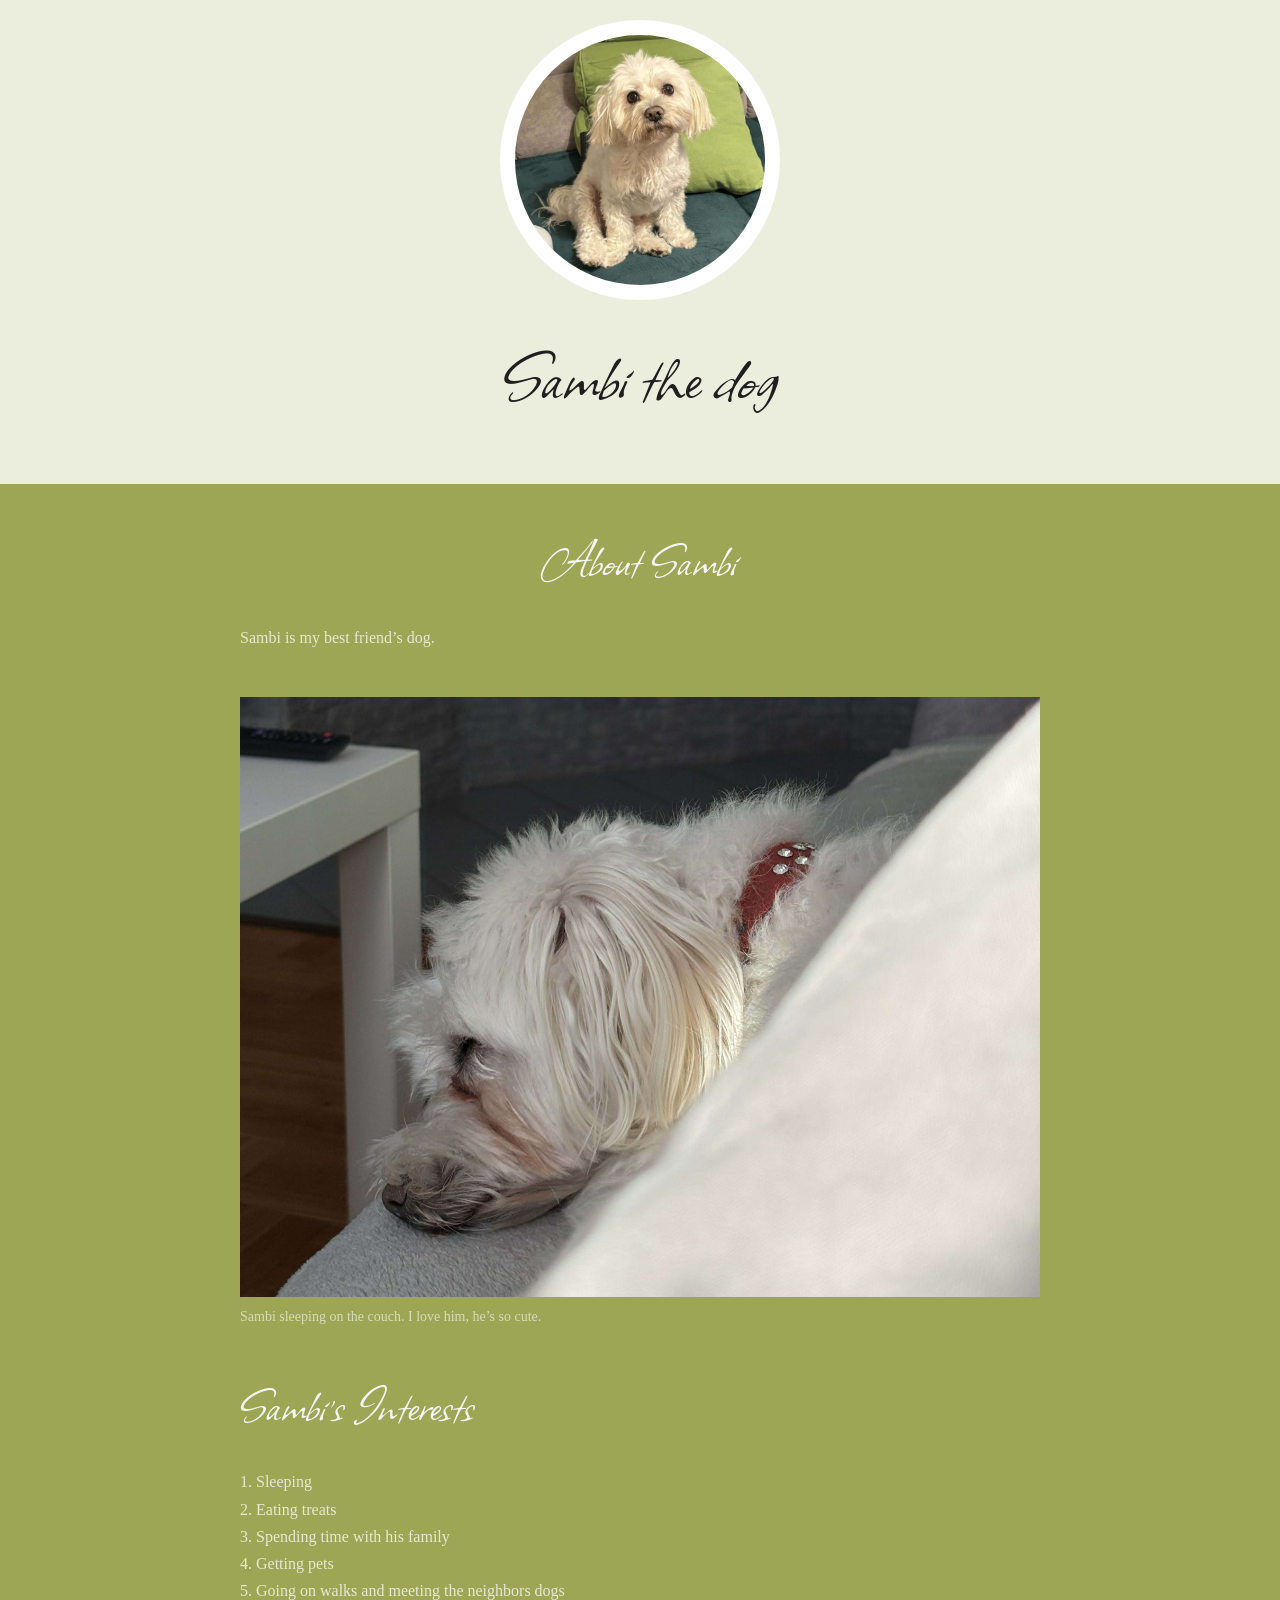
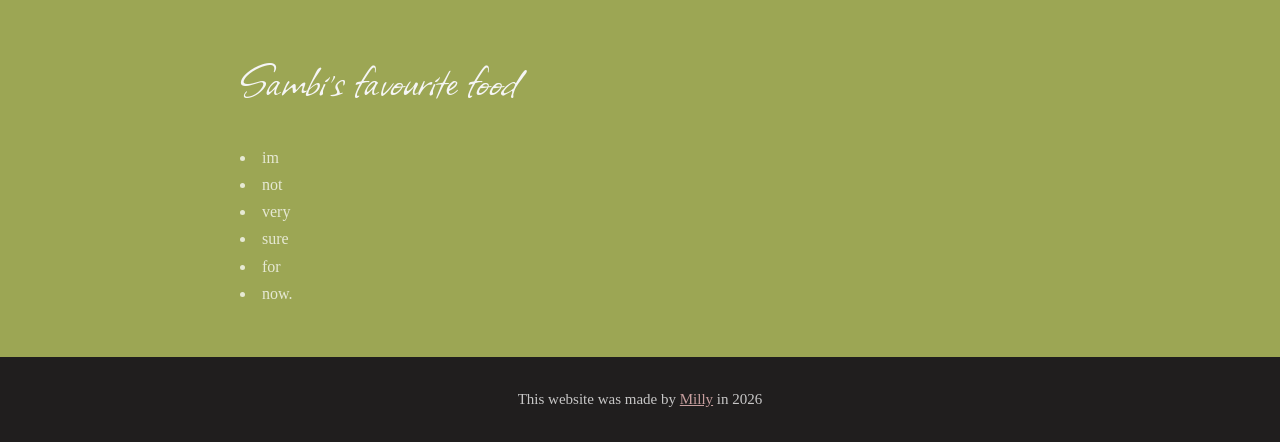
==== sambi.html @ 29d47c78 "created a webpage for sambi" ====
<!DOCTYPE html>
<html>
<head>
    <meta charset="UTF-8">
    <meta name="viewport" content="width=device-width, user-scalable=no, initial-scale=1.0">
    <title>Sambi</title>
    <link rel="icon" href="./img/sambi-icon.jpg">
    <link rel="stylesheet" href="./css/style.css">
</head>
<body class="sambor">

    <!-- header -->
     <header>
        <img src="./img/sambi-pfp.jpg" alt="Sambi the dog profile picture">
        
        <h1>Sambi the dog</h1>
     </header>

    <!-- main -->
        <main>
            <h2 class="about">About Sambi</h2>
            <p>Sambi is my best friend&rsquo;s dog.</p>
            <img src="./img/sambi-picture.jpg" alt="About Sambi">
            <p class="caption">Sambi sleeping on the couch. I love him, he&rsquo;s so cute.</p>
            <h2>Sambi&rsquo;s Interests</h2>
            <ol>
                <li>Sleeping</li>
                <li>Eating treats</li>
                <li>Spending time with his family</li>
                <li>Getting pets</li>
                <li>Going on walks and meeting the neighbors dogs</li>
            </ol>
            <h2>Sambi&rsquo;s favourite food</h2>
            <ul>
                <li>im</li>
                <li>not</li>
                <li>very</li>
                <li>sure</li>
                <li>for</li>
                <li>now.</li>
            </ul>


        </main>

    <!-- footer -->
        <footer>
            <p>This website was made by <a href="https://youtu.be/dQw4w9WgXcQ?si=6IZD4LmBX6ehr101" target="_blank">Milly</a> in 2026</p>

        </footer>
    
</body>
</html>
---- css/style.css ----
@import url('https://fonts.googleapis.com/css2?family=Allison&family=PT+Serif:ital,wght@0,400;0,700;1,400;1,700&display=swap');


body {
    background-color: rgb(190, 91, 76);
    font-family: Georgia, 'Times New Roman', Times, serif;
    font-size: 16px;
  line-height: 1.7;
    margin: 0px 0 20px;
    color: rgba(255, 255, 255, 0.75);
}

html, body {
    margin: 0;
    padding: 0;
}

ul, ol {
    list-style-position: inside;
    padding: 0;
}

a {
    color: rgba(255, 201, 201, 0.75) ;
}

a:hover, a:active {
    color: #fff;
}

header {
    text-align: center;
    background-color: rgba(255, 255, 255, 0.8);
    padding: 20px;
}

header img {
    height: 250px; 
    width: 250px; 
    border: 15px solid #fff; 
    border-radius: 50%;
}

@media (max-width: 600px) {
    header img {
        height: 200px; 
        width: 200px; 
    }
}

h1 {
    font-family: "Allison", cursive;
  font-weight: 400;
  font-style: normal;
  font-size: 80px;
    margin: 0px 0 20px;
    color: rgb(32, 30, 30);
}

h2 {
    font-family: "Allison", cursive;
  font-weight: 400;
  font-style: normal;
  font-size: 55px;
  /* text-align: center; */
    margin: 30px 0 15px;
    color: whitesmoke;
}

/* p {
    font-family: "PT Serif", serif;
  font-weight: 300;
  font-style: normal;
  font-size: 16px;
  line-height: 1.7;
    margin: 0px 0 20px;
    color: rgba(255, 255, 255, 0.75);   
} */

main {
    max-width: 800px;
    margin: 0 auto;
    padding: 0 20px;
}

main img {
    max-width: 100%;
    margin: 30px 0 0 0;
}

.about {
    text-align: center;
}

.caption {
    font-size : 14px;
    color: rgba(255, 255, 255, 0.6);
    margin: 0px 0 20px;
}

footer {
    background-color: rgb(32, 30, 30);
    padding: 10px;
    margin-top: 50px;
}

footer p {
    text-align: center;
    font-size: 15px;
    margin: 20px 0;
}

.sambor {
    background-color: rgb(156, 166, 84);
}
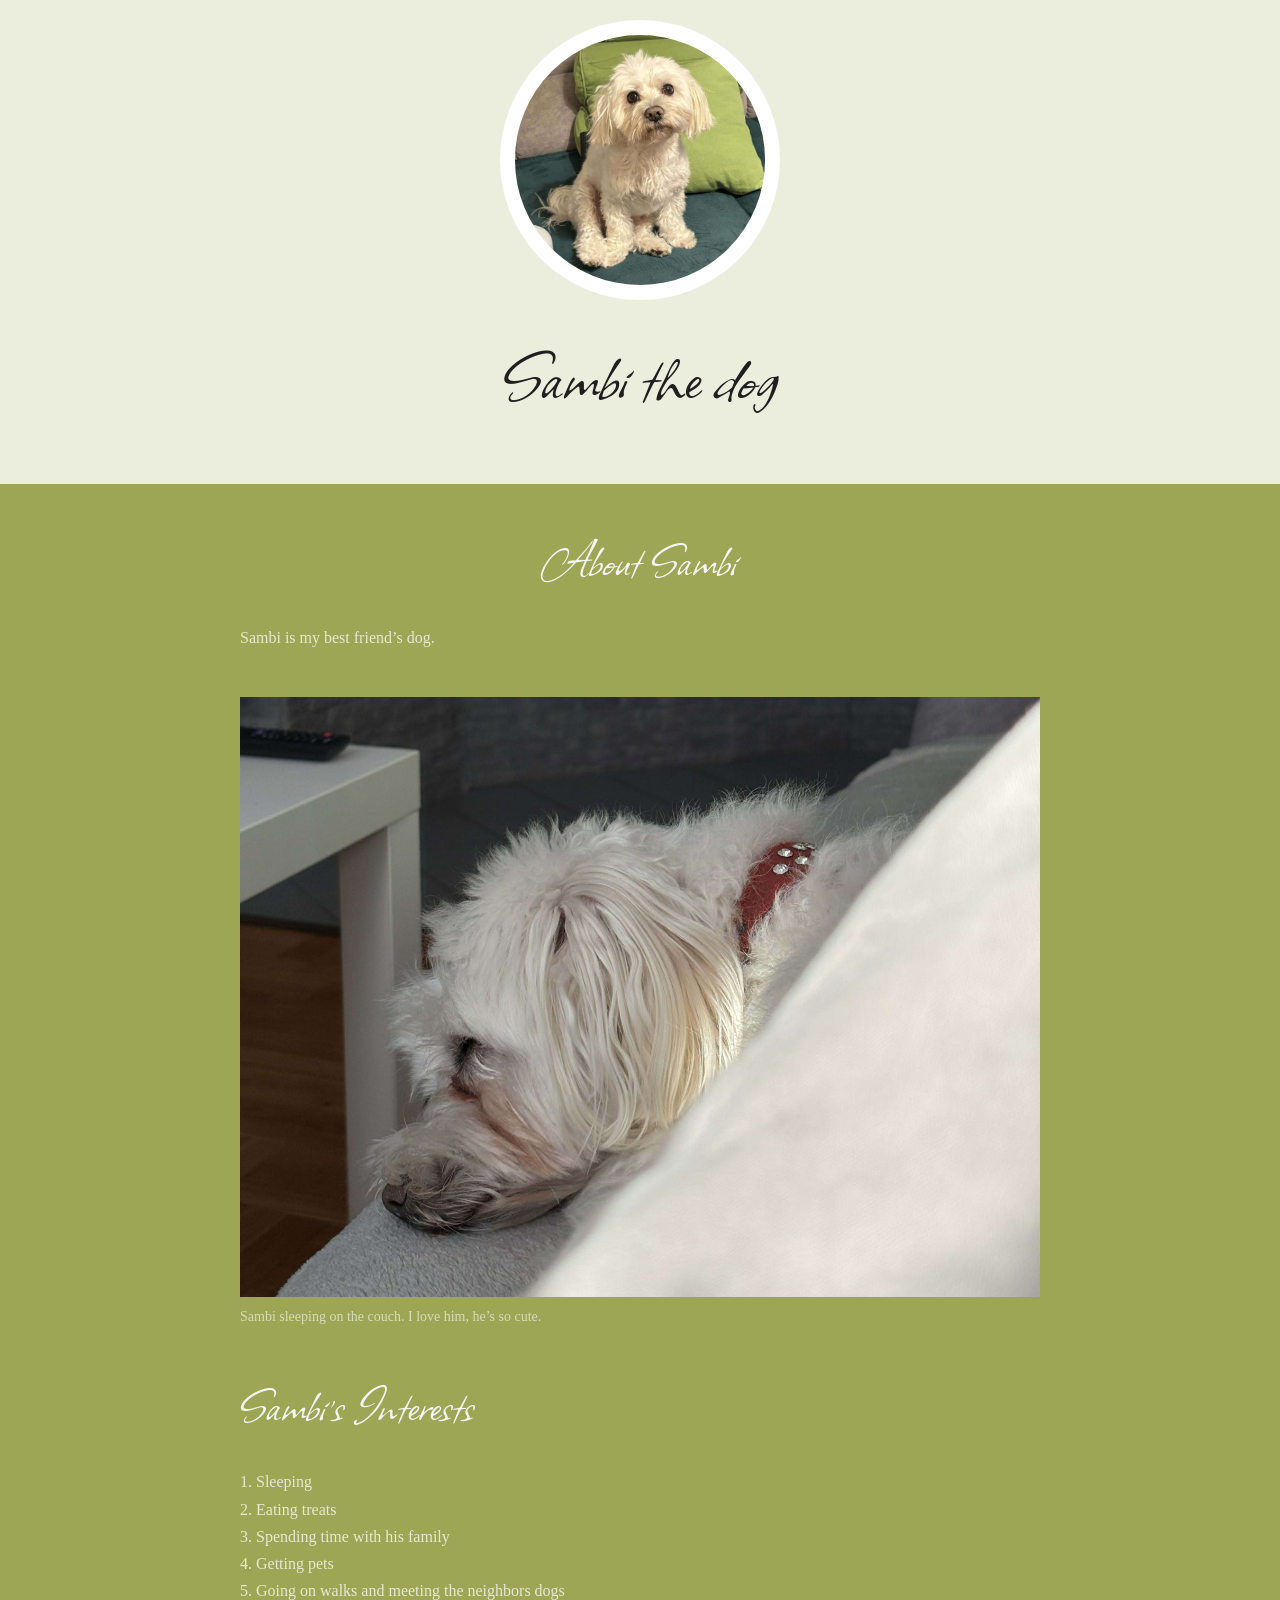
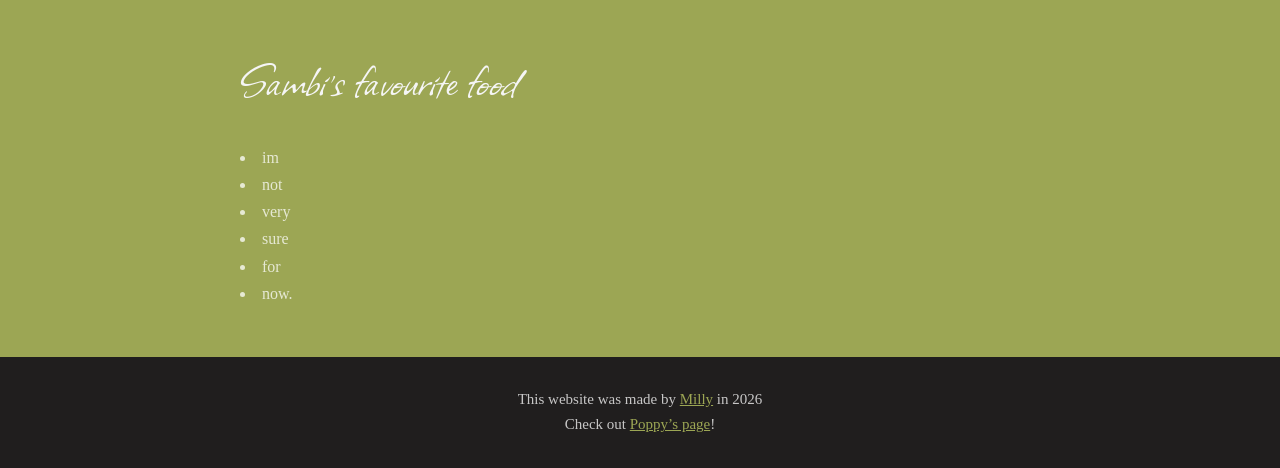
==== commit 1a7ecb62: "added anchors to the webpages on both pages and changed anchor styles" ====
--- a/sambi.html
+++ b/sambi.html
@@ -44,8 +44,9 @@
         </main>
 
     <!-- footer -->
-        <footer>
-            <p>This website was made by <a href="https://youtu.be/dQw4w9WgXcQ?si=6IZD4LmBX6ehr101" target="_blank">Milly</a> in 2026</p>
+        <footer class="greenlink">
+            <p>This website was made by <a href="https://youtu.be/dQw4w9WgXcQ?si=6IZD4LmBX6ehr101" target="_blank">Milly</a> in 2026
+            <br> Check out <a href="index.html">Poppy&rsquo;s page</a>!</p>
 
         </footer>
     
--- a/css/style.css
+++ b/css/style.css
@@ -112,4 +112,11 @@
 
 .sambor {
     background-color: rgb(156, 166, 84);
+}
+
+.greenlink a {
+    color: rgb(156, 166, 84);
+}
+.greenlink a:hover, .greenlink a:active {
+    color: rgb(255, 255, 255);
 }
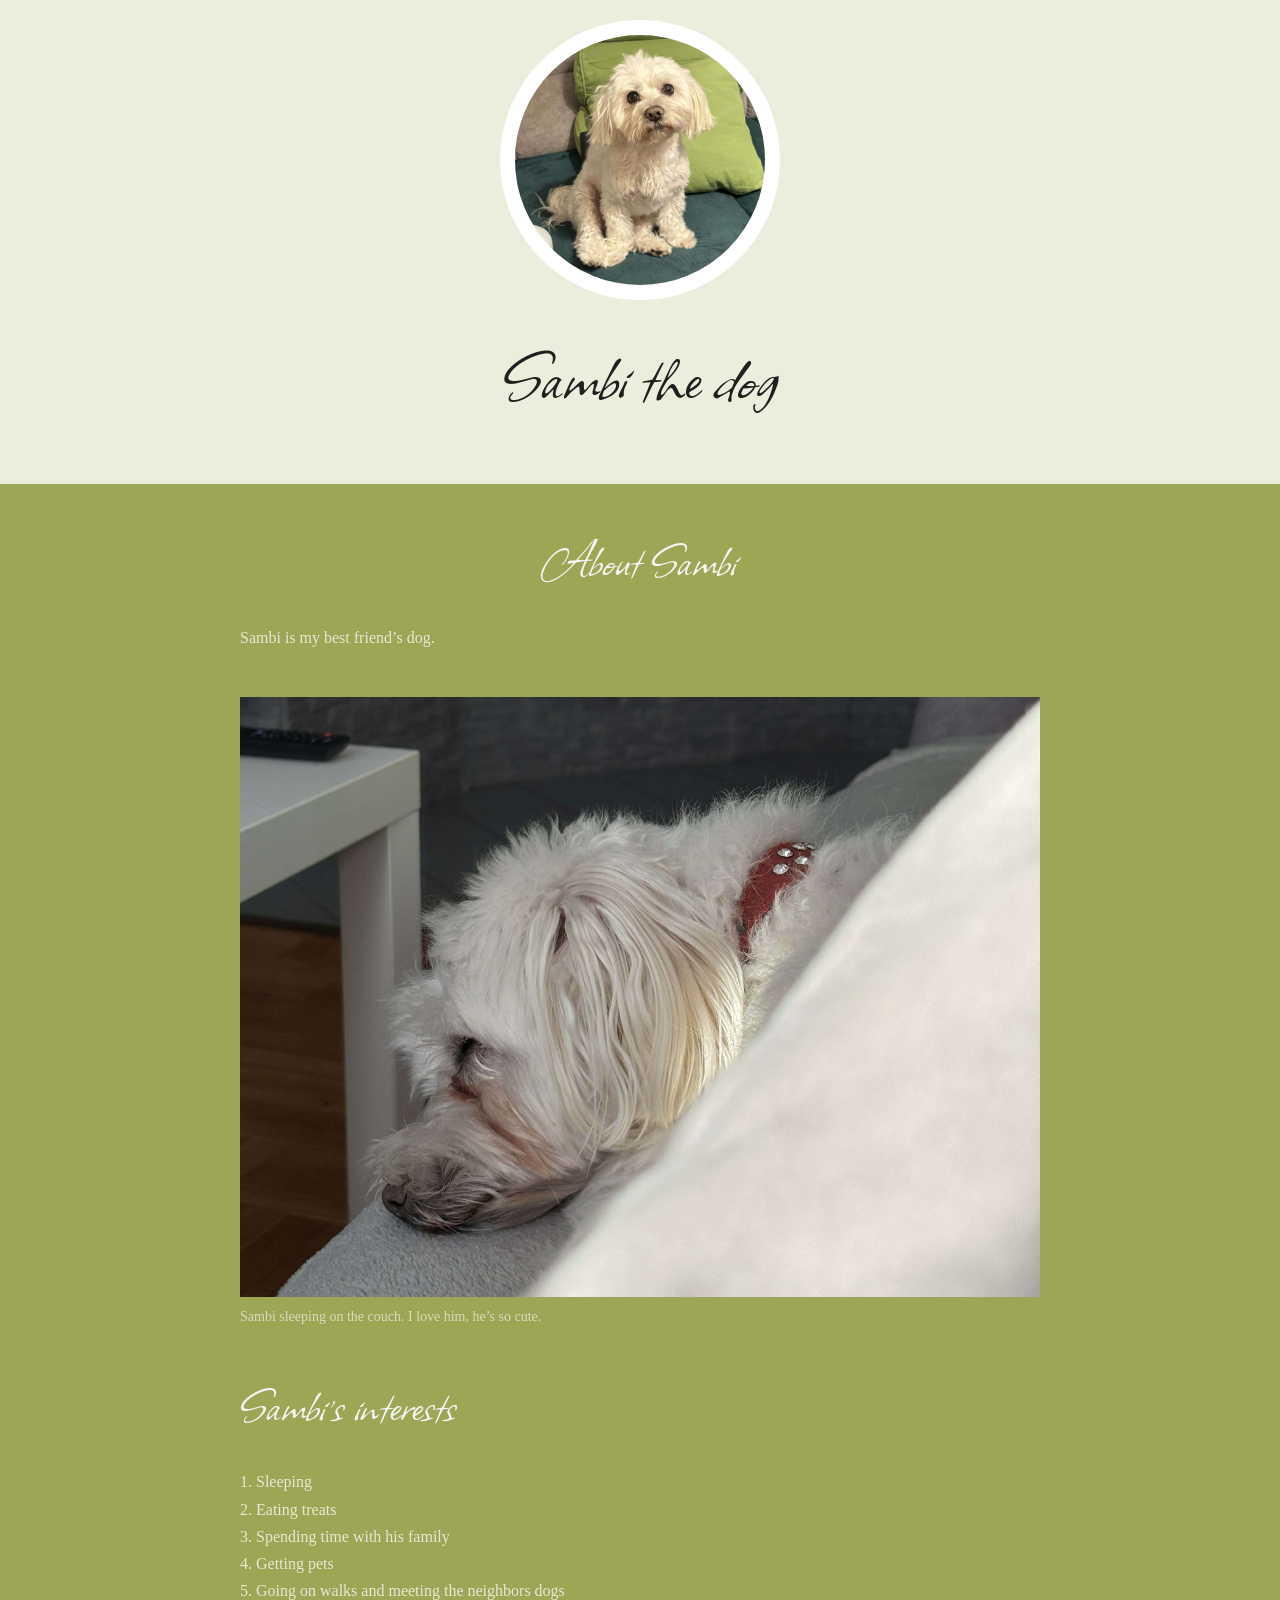
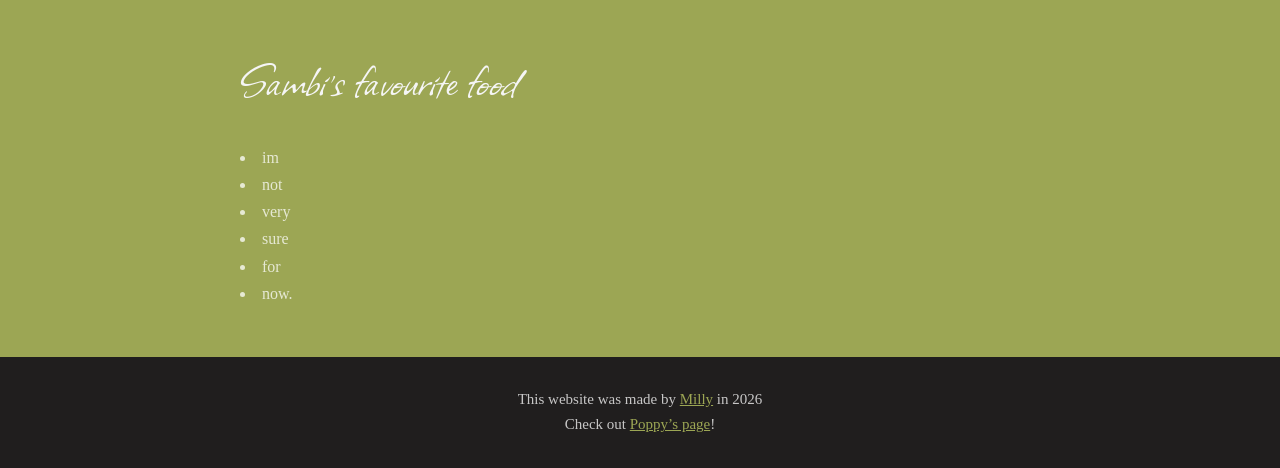
==== commit b2ca998f: "fixed a small typo" ====
--- a/sambi.html
+++ b/sambi.html
@@ -22,7 +22,7 @@
             <p>Sambi is my best friend&rsquo;s dog.</p>
             <img src="./img/sambi-picture.jpg" alt="About Sambi">
             <p class="caption">Sambi sleeping on the couch. I love him, he&rsquo;s so cute.</p>
-            <h2>Sambi&rsquo;s Interests</h2>
+            <h2>Sambi&rsquo;s interests</h2>
             <ol>
                 <li>Sleeping</li>
                 <li>Eating treats</li>
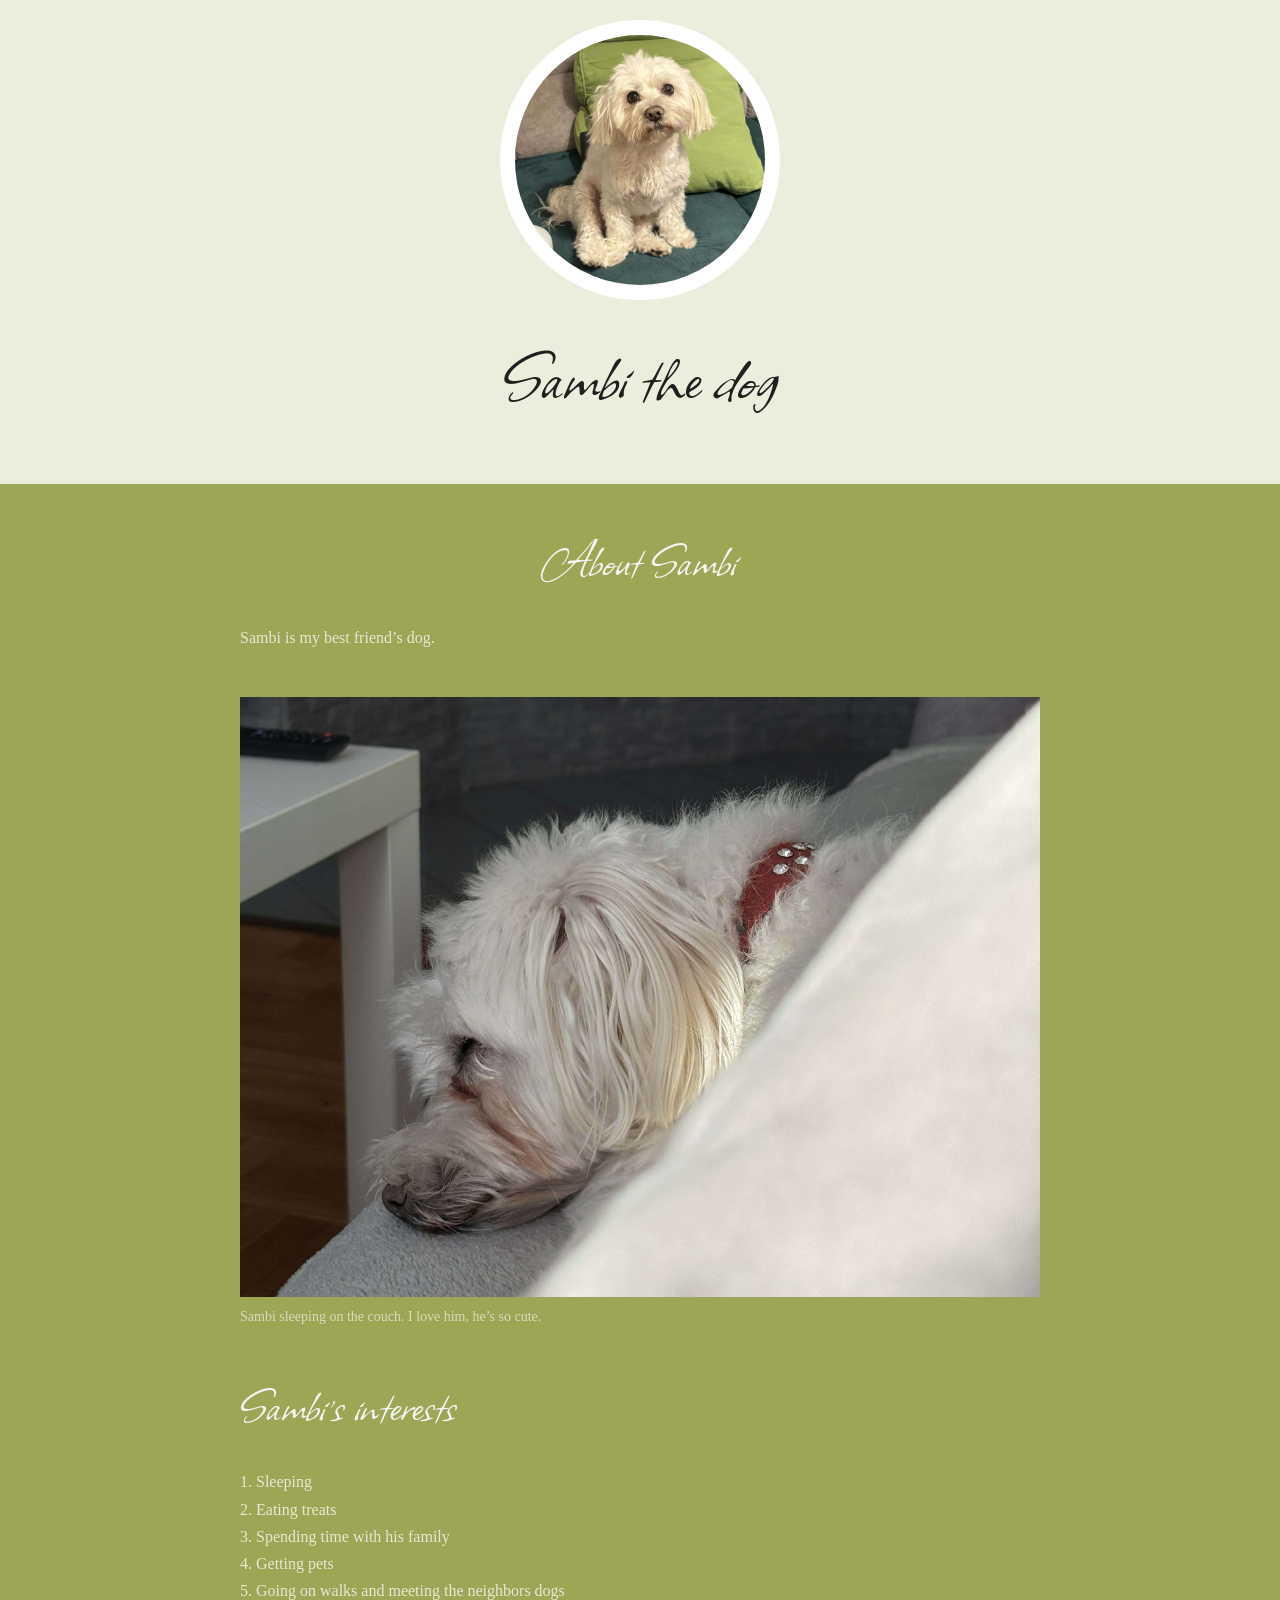
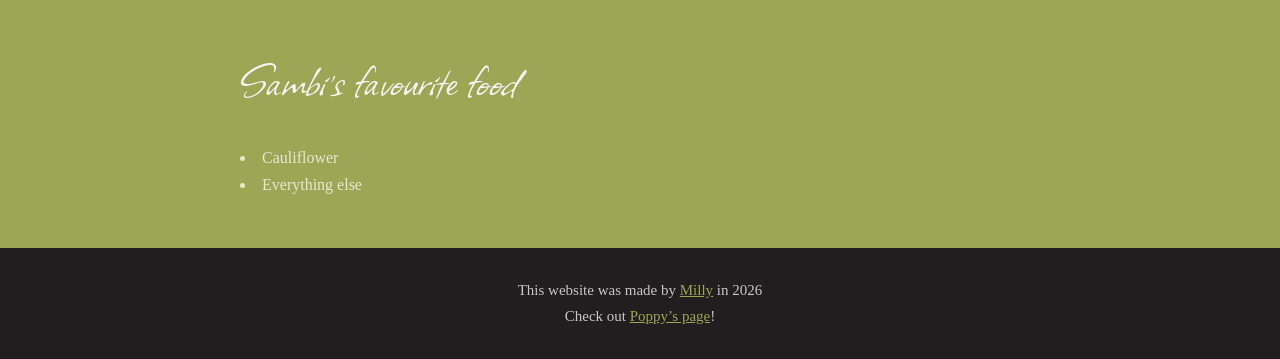
==== commit f2479334: "changed sambis fav food" ====
--- a/sambi.html
+++ b/sambi.html
@@ -32,12 +32,8 @@
             </ol>
             <h2>Sambi&rsquo;s favourite food</h2>
             <ul>
-                <li>im</li>
-                <li>not</li>
-                <li>very</li>
-                <li>sure</li>
-                <li>for</li>
-                <li>now.</li>
+                <li>Cauliflower</li>
+                <li>Everything else</li>
             </ul>
 
 
